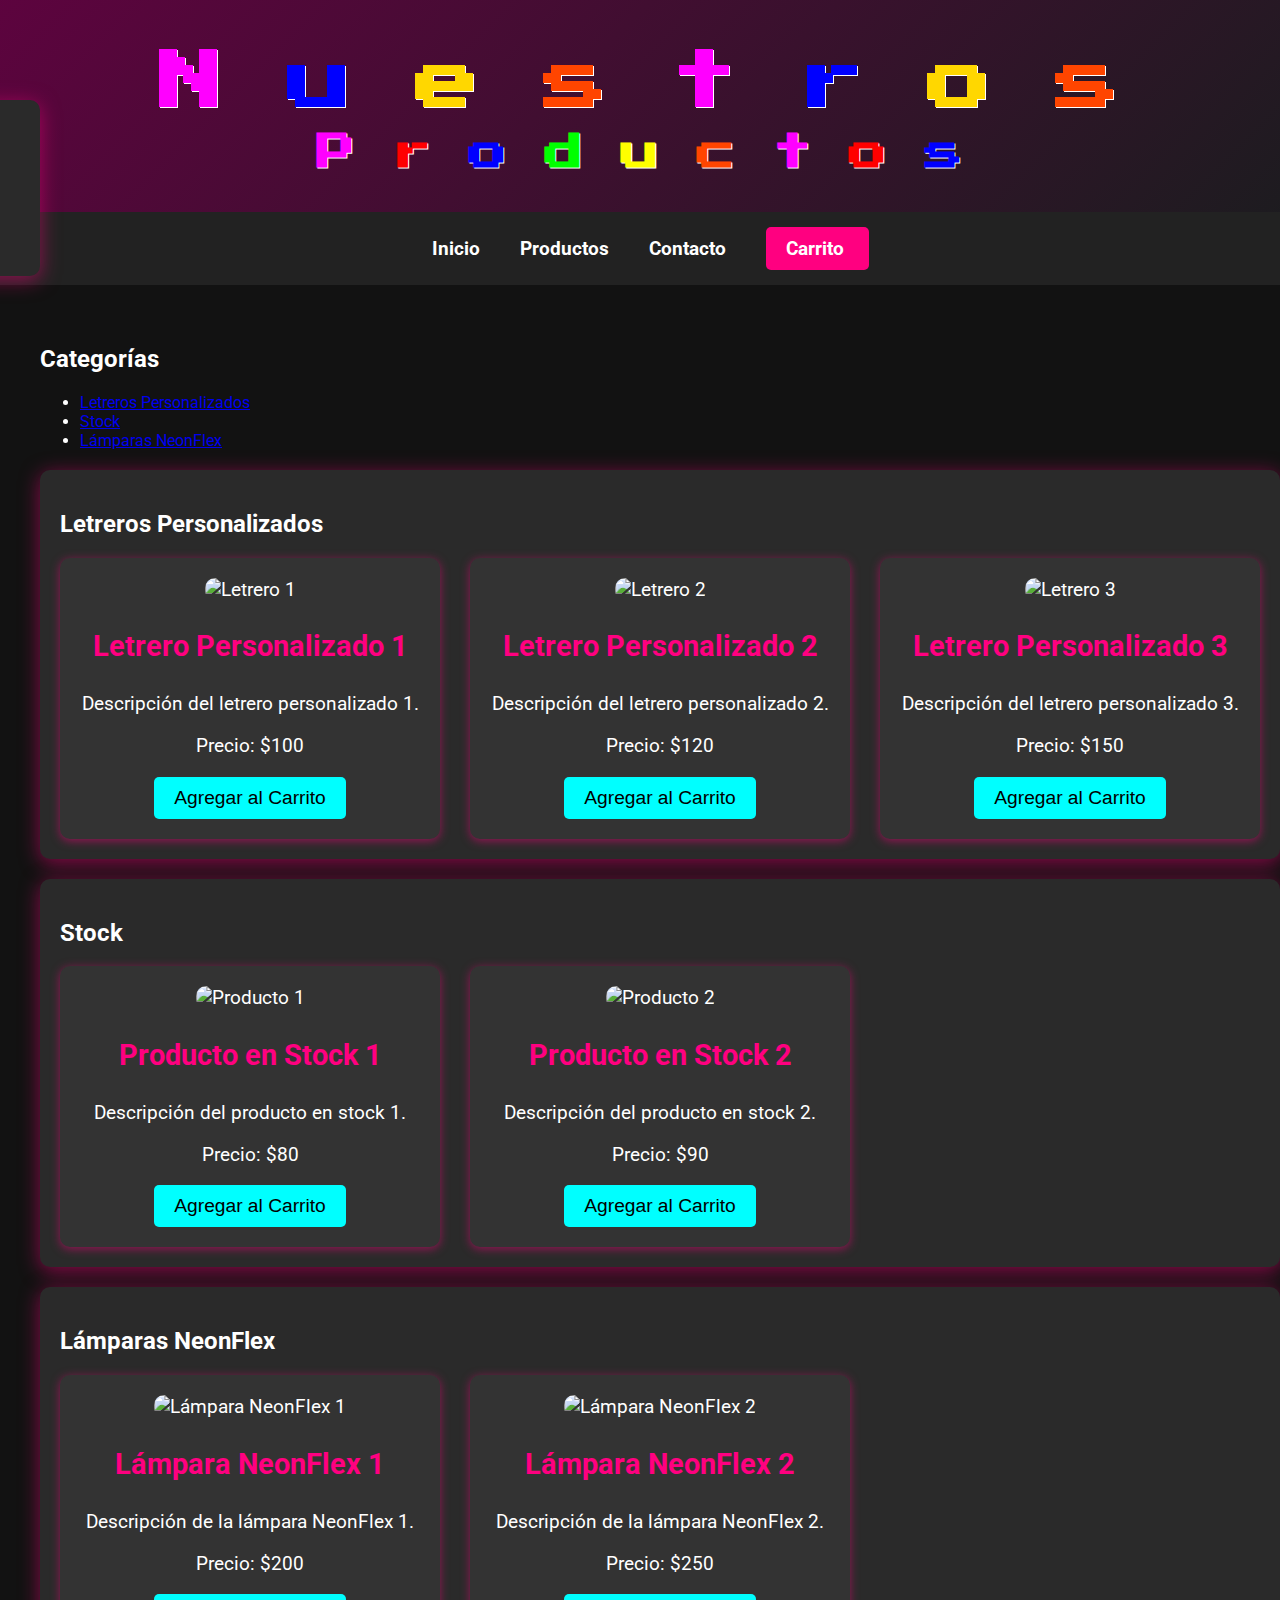
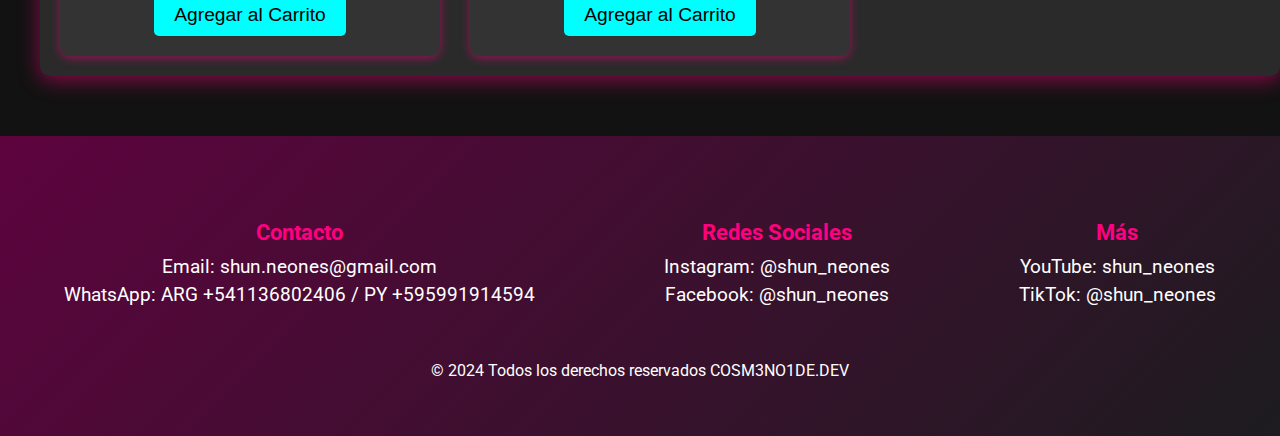
==== product.html @ 6d197cac "PRODUCT.HTML" ====
<!DOCTYPE html>
<html lang="es">
<head>
    <meta charset="UTF-8">
    <meta name="viewport" content="width=device-width, initial-scale=1.0">
    <title>Productos - SHUN</title>
    <link href="https://fonts.googleapis.com/css2?family=Roboto:wght@300;500;700&display=swap" rel="stylesheet">
    <link href="https://fonts.googleapis.com/css2?family=Press+Start+2P&display=swap" rel="stylesheet"> <!-- Fuente retro -->
    <link rel="stylesheet" href="stylesp.css"> <!-- Enlace al archivo CSS -->
    <link rel="stylesheet" href="https://cdnjs.cloudflare.com/ajax/libs/font-awesome/6.0.0-beta3/css/all.min.css" integrity="sha384-k6RqeWeci5ZR/Lv4MR0sA0FfDOM4Z1z0g0g0g0g0g0g0g0g0g0g0g0g0g0g0g0g0" crossorigin="anonymous">
</head>
<body>
    <header>
        <h1 class="title">
            <span class="N" style="color: #FF00FF; text-shadow: 1px 1px 0 #fff;">N</span> <!-- Fucsia -->
            <span class="U" style="color: #0000FF; text-shadow: 1px 1px 0 #fff;">u</span> <!-- Azul -->
            <span class="e" style="color: #FFD700; text-shadow: 1px 1px 0 #fff;">e</span>
            <span class="s" style="color: #FF4500; text-shadow: 1px 1px 0 #fff;">s</span>
            <span class="t" style="color: #FF00FF; text-shadow: 1px 1px 0 #fff;">t</span> <!-- Fucsia -->
            <span class="r" style="color: #0000FF; text-shadow: 1px 1px 0 #fff;">r</span> <!-- Azul -->
            <span class="o" style="color: #FFD700; text-shadow: 1px 1px 0 #fff;">o</span>
            <span class="s" style="color: #FF4500; text-shadow: 1px 1px 0 #fff;">s</span>
        </h1>
        <h2 class="subtitle">
            <span style="color: #FF00FF; text-shadow: 1px 1px 0 #fff;">P</span> <!-- Fucsia -->
            <span style="color: #FF0000; text-shadow: 1px 1px 0 #fff;">r</span> <!-- Rojo -->
            <span style="color: #0000FF; text-shadow: 1px 1px 0 #fff;">o</span> <!-- Azul -->
            <span style="color: #00FF00; text-shadow: 1px 1px 0 #fff;">d</span> <!-- Verde -->
            <span style="color: #FFFF00; text-shadow: 1px 1px 0 #fff;">u</span> <!-- Amarillo -->
            <span style="color: #FF4500; text-shadow: 1px 1px 0 #fff;">c</span> <!-- Naranja -->
            <span style="color: #FF00FF; text-shadow: 1px 1px 0 #fff;">t</span> <!-- Fucsia -->
            <span style="color: #FF0000; text-shadow: 1px 1px 0 #fff;">o</span> <!-- Rojo -->
            <span style="color: #0000FF; text-shadow: 1px 1px 0 #fff;">s</span> <!-- Azul -->

        </h2>
    </header>
    <nav>
        <a href="index.html">Inicio</a>
        <a href="product.html">Productos</a>
        <a href="http://linktr.ee/shun_neones">Contacto</a>
        <a href="#" class="cart-btn" onclick="toggleCart()">
            Carrito <i class="fas fa-shopping-cart"></i>
        </a>
    </nav>
    <main>
        <div class="categories">
            <h2>Categorías</h2>
            <ul>
                <li><a href="#personalizados">Letreros Personalizados</a></li>
                <li><a href="#stock">Stock</a></li>
                <li><a href="#neonflex">Lámparas NeonFlex</a></li>
            </ul>
        </div>
        <div class="products-section" id="personalizados">
            <h2>Letreros Personalizados</h2>
            <div class="products">
                <div class="product">
                    <img src="assets/letrero_personalizado1.jpg" alt="Letrero 1">
                    <h3>Letrero Personalizado 1</h3>
                    <p>Descripción del letrero personalizado 1.</p>
                    <p>Precio: $100</p>
                    <button onclick="agregarAlCarrito('Letrero Personalizado 1', 100)">Agregar al Carrito</button>
                </div>
                <div class="product">
                    <img src="assets/letrero_personalizado2.jpg" alt="Letrero 2">
                    <h3>Letrero Personalizado 2</h3>
                    <p>Descripción del letrero personalizado 2.</p>
                    <p>Precio: $120</p>
                    <button onclick="agregarAlCarrito('Letrero Personalizado 2', 120)">Agregar al Carrito</button>
                </div>
                <div class="product">
                    <img src="assets/letrero_personalizado3.jpg" alt="Letrero 3">
                    <h3>Letrero Personalizado 3</h3>
                    <p>Descripción del letrero personalizado 3.</p>
                    <p>Precio: $150</p>
                    <button onclick="agregarAlCarrito('Letrero Personalizado 3', 150)">Agregar al Carrito</button>
                </div>
            </div>
        </div>
        <div class="products-section" id="stock">
            <h2>Stock</h2>
            <div class="products">
                <div class="product">
                    <img src="assets/stock_producto1.jpg" alt="Producto 1">
                    <h3>Producto en Stock 1</h3>
                    <p>Descripción del producto en stock 1.</p>
                    <p>Precio: $80</p>
                    <button onclick="agregarAlCarrito('Producto en Stock 1', 80)">Agregar al Carrito</button>
                </div>
                <div class="product">
                    <img src="assets/stock_producto2.jpg" alt="Producto 2">
                    <h3>Producto en Stock 2</h3>
                    <p>Descripción del producto en stock 2.</p>
                    <p>Precio: $90</p>
                    <button onclick="agregarAlCarrito('Producto en Stock 2', 90)">Agregar al Carrito</button>
                </div>
            </div>
        </div>
        <div class="products-section" id="neonflex">
            <h2>Lámparas NeonFlex</h2>
            <div class="products">
                <div class="product">
                    <img src="assets/neonflex_lampara1.jpg" alt="Lámpara NeonFlex 1">
                    <h3>Lámpara NeonFlex 1</h3>
                    <p>Descripción de la lámpara NeonFlex 1.</p>
                    <p>Precio: $200</p>
                    <button onclick="agregarAlCarrito('Lámpara NeonFlex 1', 200)">Agregar al Carrito</button>
                </div>
                <div class="product">
                    <img src="assets/neonflex_lampara2.jpg" alt="Lámpara NeonFlex 2">
                    <h3>Lámpara NeonFlex 2</h3>
                    <p>Descripción de la lámpara NeonFlex 2.</p>
                    <p>Precio: $250</p>
                    <button onclick="agregarAlCarrito('Lámpara NeonFlex 2', 250)">Agregar al Carrito</button>
                </div>
            </div>
        </div>
    </main>
    <div id="cart" class="cart-container">
        <h3>Carrito</h3>
        <ul id="cart-items"></ul>
        <p id="total-price">Total: $0</p>
        <button class="checkout-btn" onclick="realizarCompra()">Realizar Compra</button>
    </div>
    <footer>
        <div class="footer-content">
            <div class="footer-section">
                <h3>Contacto</h3>
                <p>Email: <a href="mailto:shun.neones@gmail.com">shun.neones@gmail.com</a></p>
                <p>WhatsApp: ARG +541136802406 / PY +595991914594</p>
            </div>
            <div class="footer-section">
                <h3>Redes Sociales</h3>
                <p>Instagram: <a href="https://instagram.com/shun_neones">@shun_neones</a></p>
                <p>Facebook: <a href="https://facebook.com/shun.neones">@shun_neones</a></p>
            </div>
            <div class="footer-section">
                <h3>Más</h3>
                <p>YouTube: <a href="https://youtube.com/shun_neones">shun_neones</a></p>
                <p>TikTok: <a href="https://www.tiktok.com/@shun_neones">@shun_neones</a></p>
            </div>
        </div>
        <div class="footer-bottom">
            <p>&copy; 2024 Todos los derechos reservados COSM3NO1DE.DEV</p>
        </div>
    </footer>
    <script src="script.js"></script> <!-- Enlace al archivo JS -->
</body>
</html>
---- stylesp.css ----
/* General Styles */
body {
    font-family: 'Roboto', sans-serif;
    margin: 0;
    padding: 0;
    background-color: #121212; /* Fondo oscuro */
    color: #ffffff; /* Texto blanco */
    display: flex;
    flex-direction: column;
    align-items: center;
    justify-content: flex-start; /* Alineación superior */
    min-height: 100vh;
    cursor: url('assets/spaceship.png'), auto; /* Cursor personalizado */
}

/* Header Styles */
header {
    text-align: center;
    padding: 30px;
  
    background: linear-gradient(135deg, #5e033f, #1c1c1f); /* Gradiente neón */
    box-shadow: 0 4px 20px rgba(0, 0, 0, 0.7);
    width: 100%; /* Ancho total */
}

/* Title Styles */
h1.title {
    font-family: 'Press Start 2P', cursive; /* Fuente retro */
    font-size: 4rem; /* Tamaño de fuente grande */
    text-align: center; /* Centra el texto */
    margin: 20px 0; /* Margen para separar del resto */
    text-shadow: 1px 1px 0 #fff; /* Sombra blanca alrededor de las letras */
}

h2.subtitle {
    font-family: 'Press Start 2P', cursive; /* Fuente retro */
    font-size: 2.4rem; /* Tamaño de fuente 40% menor que el título */
    text-align: center; /* Centra el texto */
    margin: 10px 0; /* Margen para separar del título */
    text-shadow: 1px 1px 0 #fff; /* Sombra blanca alrededor de las letras */
}

/* Navigation Styles */
nav {
    display: flex;
    justify-content: center;
    align-items: center;
    background-color: #222; /* Fondo oscuro para la navegación */
    padding: 10px 20px; /* Aumentado el padding horizontal */
    width: 100%; /* Ancho total */
}

nav a {
    color: #ffffff;
    text-decoration: none;
    padding: 15px 20px;
    transition: background-color 0.3s, transform 0.3s;
    font-size: 1.2rem;
    font-weight: bold; /* Negrita para los enlaces */
}

nav a:hover {
    background-color: #ff00ff; /* Color vibrante al pasar el ratón */
    transform: scale(1.1);
}

/* Cart Button */
.cart-btn {
    background-color: #ff0080; /* Color de fondo del botón del carrito */
    color: #ffffff;
    border: none;
    border-radius: 5px;
    padding: 10px 20px;
    cursor: pointer;
    transition: background-color 0.3s, transform 0.3s;
    font-size: 1.2rem;
    display: flex; /* Alinear el ícono y el texto */
    align-items: center; /* Centrar verticalmente */
    margin-left: 20px; /* Espacio entre los enlaces y el botón del carrito */
}

.cart-btn i {
    margin-right: 5px; /* Espacio entre el ícono y el texto */
}

.cart-btn:hover {
    background-color: #00ffff; /* Cambio de color al pasar el ratón */
    transform: scale(1.1); /* Efecto de aumento */
}

/* Main Content Styles */
main {
    padding: 40px 20px; /* Aumentado el padding vertical y horizontal */
    width: 100%;
    max-width: 1200px; /* Ancho máximo más grande */
}

/* Video Container */
.video-container {
    margin: 20px auto;
    width: 100%;
    max-width: 1000px; /* Ancho máximo más grande */
}

.video-container iframe {
    width: 100%;
    height: 500px; /* Altura más grande */
    border-radius: 10px;
    box-shadow: 0 4px 20px rgba(255, 0, 128, 0.5);
}

/* Products Section */
.products-section {
    padding: 20px;
    background-color: #2a2a2a;
    border-radius: 10px;
    box-shadow: 0 4px 20px rgba(255, 0, 128, 0.5);
    margin: 20px 0;
    width: 100%;
    max-width: 1200px; /* Ancho máximo más grande */
}

.products-title {
    text-align: center;
    margin-bottom: 30px; /* Margen inferior más grande */
    font-size: 3rem; /* Tamaño de fuente más grande */
    color: #ff0080; /* Color vibrante */
}

.products {
    display: grid;
    grid-template-columns: repeat(auto-fill, minmax(300px, 1fr)); /* Tamaño de producto más grande */
    gap: 30px; /* Espacio entre productos más grande */
}

/* Product Styles */
.product {
    background-color: #333; /* Fondo oscuro para los productos */
    border-radius: 10px;
    padding: 20px; /* Padding más grande */
    text-align: center;
    box-shadow: 0 2px 10px rgba(255, 0, 128, 0.5);
    transition: transform 0.3s, box-shadow 0.3s; /* Transiciones suaves */
    font-size: 1.2rem;
}

.product:hover {
    transform: scale(1.05); /* Efecto de aumento */
    box-shadow: 0 4px 20px rgba(255, 0, 128, 0.8); /* Sombra brillante al pasar el ratón */
}

.product img {
    max-width: 100%;
    border-radius: 10px;
}

.product h3 {
    color: #ff0080; /* Título de producto en color vibrante */
    font-size: 1.8rem; /* Tamaño de fuente más grande */
}

/* Button Styles */
button {
    background-color: #00ffff; /* Color neón para botones */
    color: #000;
    border: none;
    border-radius: 5px;
    padding: 10px 20px;
    cursor: pointer;
    transition: background-color 0.3s, transform 0.3s;
    font-size: 1.2rem;
}

button:hover {
    background-color: #ff0080; /* Cambio de color al pasar el ratón */
    transform: scale(1.1); /* Efecto de aumento */
}

/* Cart Styles */
.cart-container {
    background-color: #2a2a2a;
    padding: 20px;
    border-radius: 10px;
    box-shadow: 0 4px 20px rgba(255, 0, 128, 0.5);
    margin: 20px;
    width: 400px; /* Ancho más grande para el carrito */
    position: fixed; /* Fijo en la pantalla */
    top: 80px; /* Espacio desde la parte superior */
    left: -420px; /* Fuera de la vista inicialmente */
    transition: left 0.3s ease; /* Transición suave */
    z-index: 1000; /* Asegura que esté por encima de otros elementos */
}

.cart-container.visible {
    left: 20px; /* Muestra el carrito */
}

.cart-item {
    display: flex;
    justify-content: space-between;
    align-items: center;
    margin-bottom: 10px;
}

.cart-item button {
    background-color: #ff0080; /* Color vibrante para el botón de eliminar */
    color: #ffffff;
    font-size: 0.8rem;
    padding: 5px 10px;
}

/* Total Price Style */
.cart-total {
    font-weight: bold;
    margin-top: 20px;
}

/* Footer Styles */
footer {
    background: linear-gradient(135deg, #5e033f, #1c1c1f); /* Gradiente neón */
    color: white;
    padding: 40px 20px; /* Aumentado el padding vertical y horizontal */
    text-align: center;
    width: 100%; /* Ancho total */
}

.footer-content {
    display: flex;
    justify-content: space-around;
    flex-wrap: wrap;
}

.footer-section {
    margin: 20px; /* Aumentado el margen */
    font-size: 1.2rem;
}

.footer-section h3 {
    color: #ff0080; /* Color vibrante para los encabezados */
    margin-bottom: 10px; /* Espacio debajo del encabezado */
}

.footer-section p {
    margin: 5px 0; /* Espaciado entre párrafos */
}

.footer-section a {
    color: #ffffff; /* Color blanco para los enlaces */
    text-decoration: none; /* Sin subrayado */
    transition: color 0.3s, transform 0.3s; /* Transición suave para el color y transformación */
}

.footer-section a:hover {
    color: #00ffff; /* Color cian al pasar el ratón */
    transform: scale(1.1); /* Efecto de aumento al pasar el ratón */
}

.footer-bottom {
    margin-top: 30px; /* Aumentado el margen superior */
    font-size: 1rem;
}

/* Media Queries for Responsiveness */
@media (max-width: 768px) {
    h1.title {
        font-size: 3rem; /* Tamaño de fuente más pequeño en móviles */
    }

    h2.subtitle {
        font-size: 1.5rem; /* Tamaño de fuente más pequeño en móviles */
    }

    nav a {
        font-size: 1rem; /* Tamaño de fuente más pequeño en móviles */
    }

    .products-title {
        font-size: 2rem; /* Tamaño de fuente más pequeño en móviles */
    }

    .product h3 {
        font-size: 1.5rem; /* Tamaño de fuente más pequeño en móviles */
    }

    button {
        font-size: 1rem; /* Tamaño de fuente más pequeño en móviles */
    }
}

@media (max-width: 480px) {
    .product {
        padding: 10px; /* Menos padding en móviles */
    }

    button {
        padding: 8px 16px; /* Menos padding en móviles */
    }
}
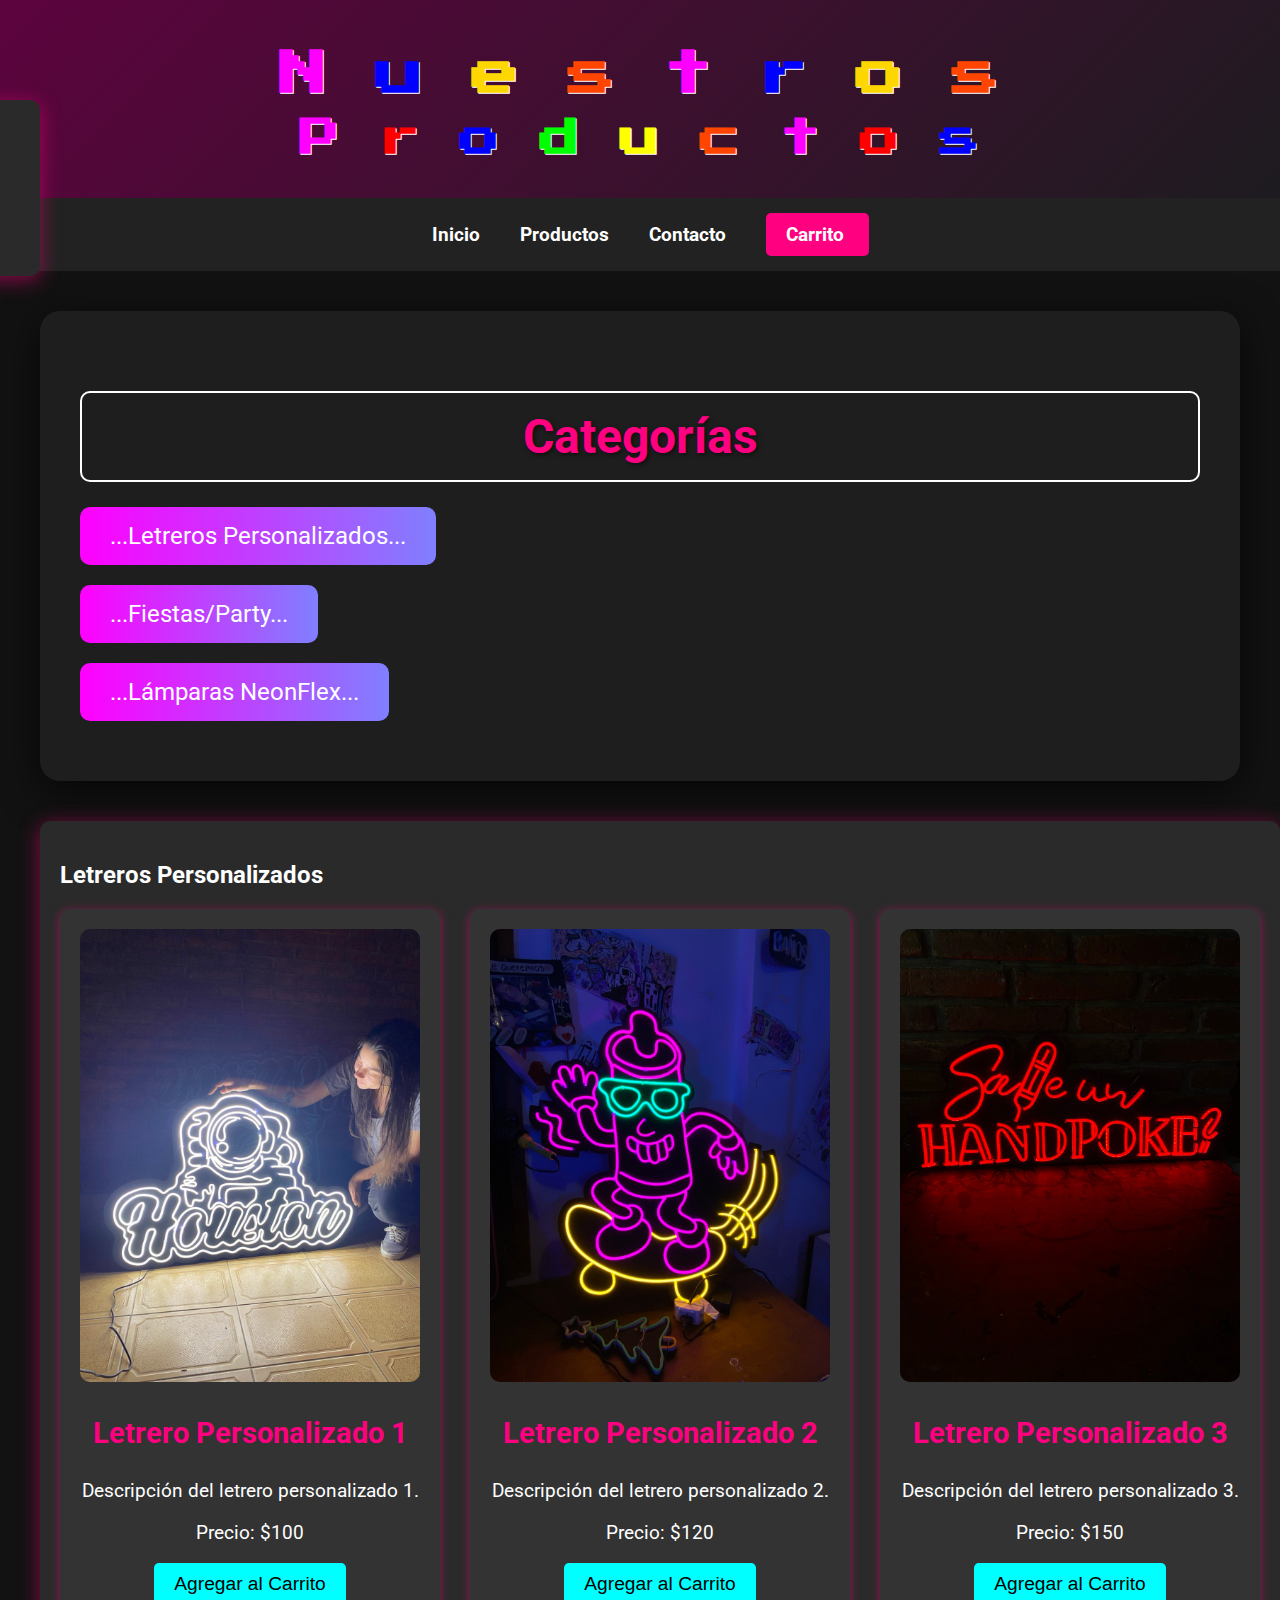
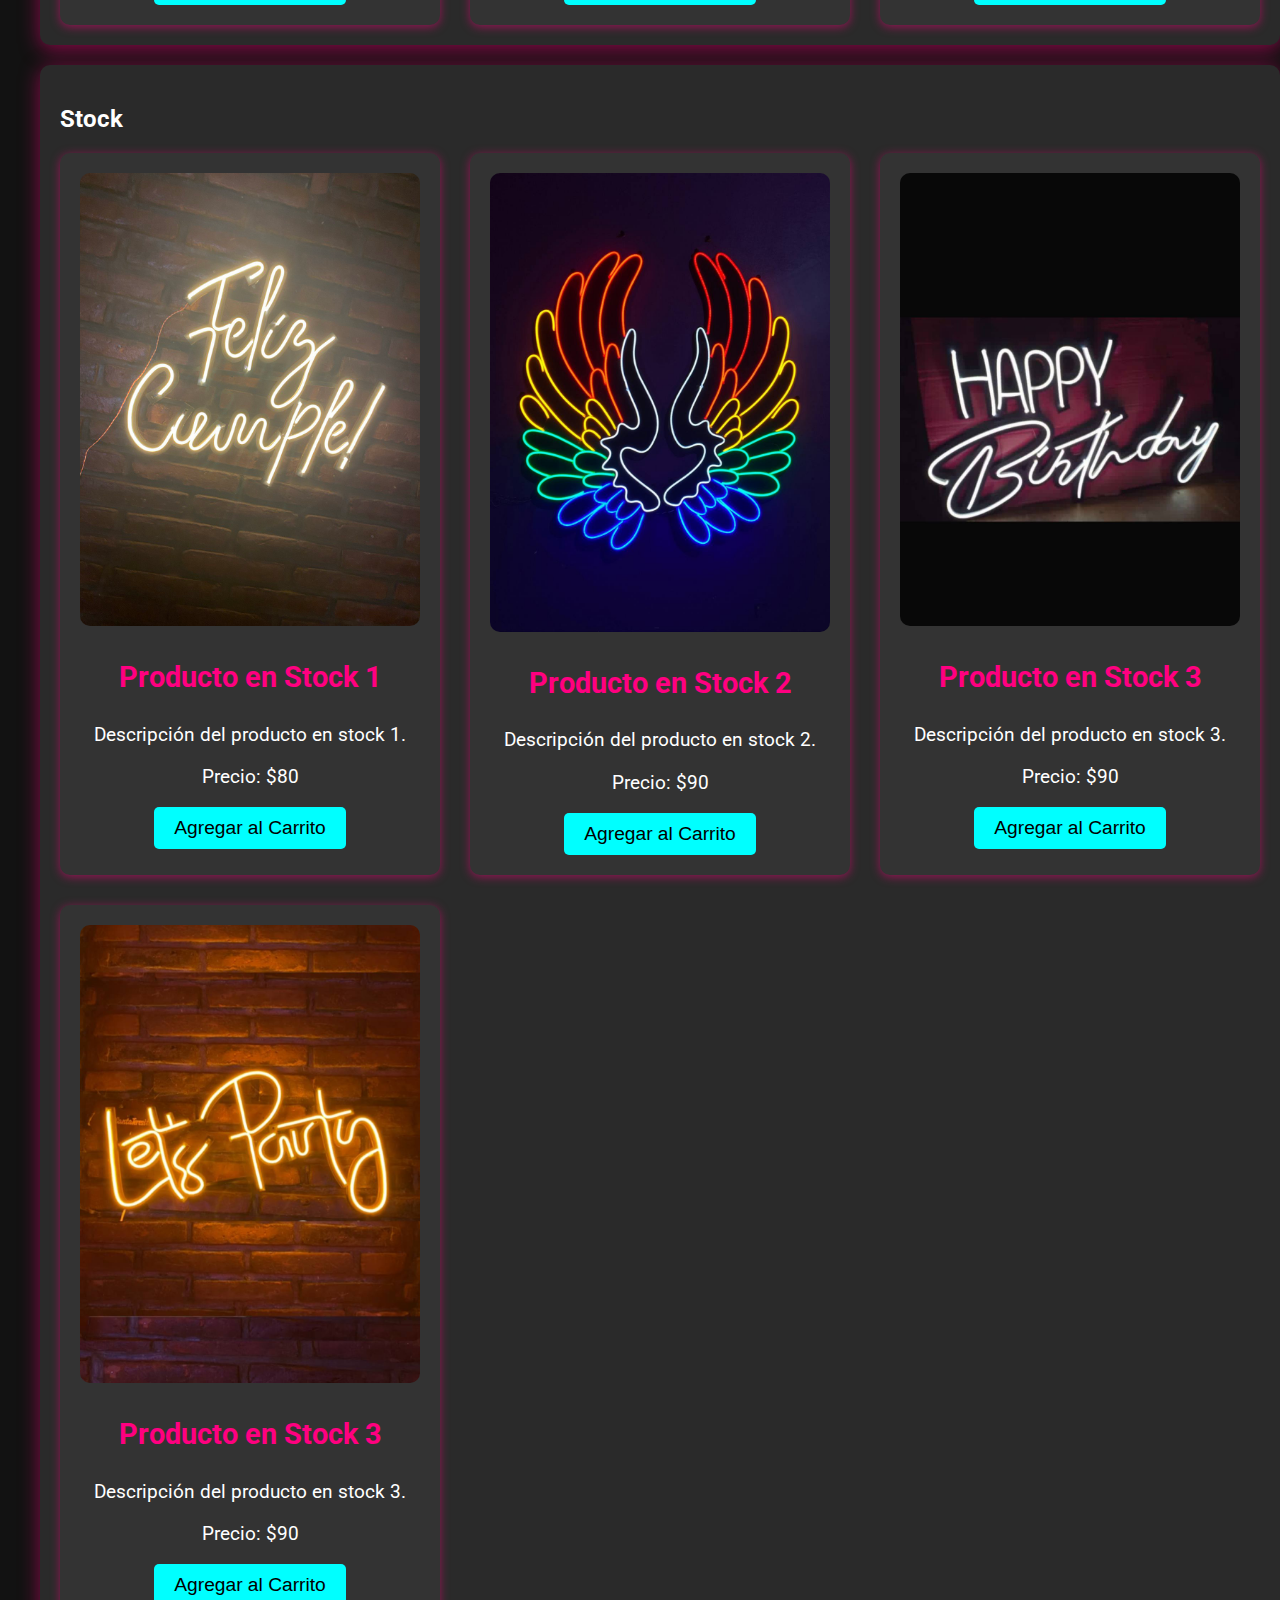
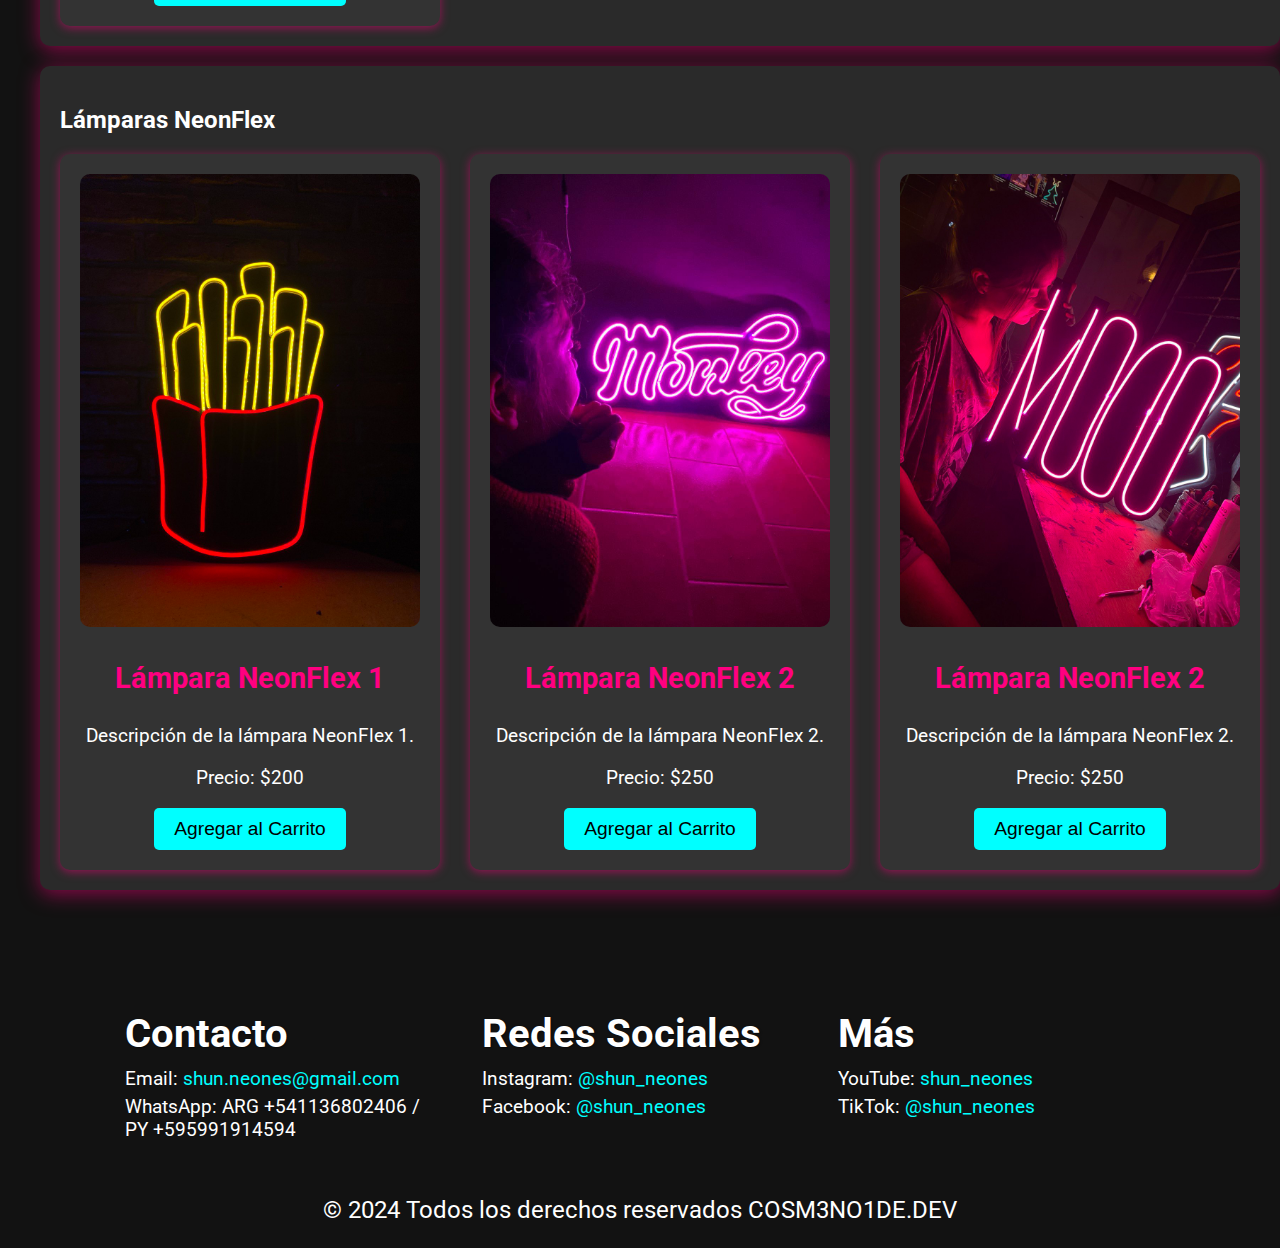
==== commit 5514f47e: "mejoras, en product.html, y footer" ====
--- a/product.html
+++ b/product.html
@@ -6,6 +6,7 @@
     <title>Productos - SHUN</title>
     <link href="https://fonts.googleapis.com/css2?family=Roboto:wght@300;500;700&display=swap" rel="stylesheet">
     <link href="https://fonts.googleapis.com/css2?family=Press+Start+2P&display=swap" rel="stylesheet"> <!-- Fuente retro -->
+    <link href="https://fonts.googleapis.com/css2?family=Press+Start+2P&display=swap" rel="stylesheet">
     <link rel="stylesheet" href="stylesp.css"> <!-- Enlace al archivo CSS -->
     <link rel="stylesheet" href="https://cdnjs.cloudflare.com/ajax/libs/font-awesome/6.0.0-beta3/css/all.min.css" integrity="sha384-k6RqeWeci5ZR/Lv4MR0sA0FfDOM4Z1z0g0g0g0g0g0g0g0g0g0g0g0g0g0g0g0g0" crossorigin="anonymous">
 </head>
@@ -46,30 +47,30 @@
         <div class="categories">
             <h2>Categorías</h2>
             <ul>
-                <li><a href="#personalizados">Letreros Personalizados</a></li>
-                <li><a href="#stock">Stock</a></li>
-                <li><a href="#neonflex">Lámparas NeonFlex</a></li>
+                <li><a href="#personalizados">...Letreros Personalizados...</a></li>
+                <li><a href="#stock">...Fiestas/Party...</a></li>
+                <li><a href="#neonflex">...Lámparas NeonFlex...</a></li>
             </ul>
         </div>
         <div class="products-section" id="personalizados">
             <h2>Letreros Personalizados</h2>
             <div class="products">
                 <div class="product">
-                    <img src="assets/letrero_personalizado1.jpg" alt="Letrero 1">
+                    <img src="assets/photo_astro.jpg" alt="Letrero 1">
                     <h3>Letrero Personalizado 1</h3>
                     <p>Descripción del letrero personalizado 1.</p>
                     <p>Precio: $100</p>
                     <button onclick="agregarAlCarrito('Letrero Personalizado 1', 100)">Agregar al Carrito</button>
                 </div>
                 <div class="product">
-                    <img src="assets/letrero_personalizado2.jpg" alt="Letrero 2">
+                    <img src="assets/photo_rollo.jpg" alt="Letrero 2">
                     <h3>Letrero Personalizado 2</h3>
                     <p>Descripción del letrero personalizado 2.</p>
                     <p>Precio: $120</p>
                     <button onclick="agregarAlCarrito('Letrero Personalizado 2', 120)">Agregar al Carrito</button>
                 </div>
                 <div class="product">
-                    <img src="assets/letrero_personalizado3.jpg" alt="Letrero 3">
+                    <img src="assets/photo_handpoke.jpg" alt="Letrero 3">
                     <h3>Letrero Personalizado 3</h3>
                     <p>Descripción del letrero personalizado 3.</p>
                     <p>Precio: $150</p>
@@ -81,18 +82,32 @@
             <h2>Stock</h2>
             <div class="products">
                 <div class="product">
-                    <img src="assets/stock_producto1.jpg" alt="Producto 1">
+                    <img src="assets//photo_FELIZ.jpg" alt="Producto 1">
                     <h3>Producto en Stock 1</h3>
                     <p>Descripción del producto en stock 1.</p>
                     <p>Precio: $80</p>
                     <button onclick="agregarAlCarrito('Producto en Stock 1', 80)">Agregar al Carrito</button>
                 </div>
                 <div class="product">
-                    <img src="assets/stock_producto2.jpg" alt="Producto 2">
+                    <img src="assets/photo_ALASXXL4.jpg" alt="Producto 2">
                     <h3>Producto en Stock 2</h3>
                     <p>Descripción del producto en stock 2.</p>
                     <p>Precio: $90</p>
                     <button onclick="agregarAlCarrito('Producto en Stock 2', 90)">Agregar al Carrito</button>
+                </div>
+                <div class="product">
+                    <img src="assets/photo_hb.jpg" alt="Producto 3">
+                    <h3>Producto en Stock 3</h3>
+                    <p>Descripción del producto en stock 3.</p>
+                    <p>Precio: $90</p>
+                    <button onclick="agregarAlCarrito('Producto en Stock 3', 90)">Agregar al Carrito</button>
+                </div>
+                <div class="product">
+                    <img src="assets/photo_lp1.jpg" alt="Producto 3">
+                    <h3>Producto en Stock 3</h3>
+                    <p>Descripción del producto en stock 3.</p>
+                    <p>Precio: $90</p>
+                    <button onclick="agregarAlCarrito('Producto en Stock 3', 90)">Agregar al Carrito</button>
                 </div>
             </div>
         </div>
@@ -100,14 +115,21 @@
             <h2>Lámparas NeonFlex</h2>
             <div class="products">
                 <div class="product">
-                    <img src="assets/neonflex_lampara1.jpg" alt="Lámpara NeonFlex 1">
+                    <img src="assets/photo_conopapas.jpg" alt="Lámpara NeonFlex 1">
                     <h3>Lámpara NeonFlex 1</h3>
                     <p>Descripción de la lámpara NeonFlex 1.</p>
                     <p>Precio: $200</p>
                     <button onclick="agregarAlCarrito('Lámpara NeonFlex 1', 200)">Agregar al Carrito</button>
                 </div>
                 <div class="product">
-                    <img src="assets/neonflex_lampara2.jpg" alt="Lámpara NeonFlex 2">
+                    <img src="assets/photo_monkey.jpg" alt="Lámpara NeonFlex 2">
+                    <h3>Lámpara NeonFlex 2</h3>
+                    <p>Descripción de la lámpara NeonFlex 2.</p>
+                    <p>Precio: $250</p>
+                    <button onclick="agregarAlCarrito('Lámpara NeonFlex 2', 250)">Agregar al Carrito</button>
+                </div>
+                <div class="product">
+                    <img src="assets/photo_modo.jpg" alt="Lámpara NeonFlex 2">
                     <h3>Lámpara NeonFlex 2</h3>
                     <p>Descripción de la lámpara NeonFlex 2.</p>
                     <p>Precio: $250</p>
--- a/stylesp.css
+++ b/stylesp.css
@@ -26,7 +26,7 @@
 /* Title Styles */
 h1.title {
     font-family: 'Press Start 2P', cursive; /* Fuente retro */
-    font-size: 4rem; /* Tamaño de fuente grande */
+    font-size: 3rem; /* Tamaño de fuente grande */
     text-align: center; /* Centra el texto */
     margin: 20px 0; /* Margen para separar del resto */
     text-shadow: 1px 1px 0 #fff; /* Sombra blanca alrededor de las letras */
@@ -34,7 +34,7 @@
 
 h2.subtitle {
     font-family: 'Press Start 2P', cursive; /* Fuente retro */
-    font-size: 2.4rem; /* Tamaño de fuente 40% menor que el título */
+    font-size: 2.5rem; /* Tamaño de fuente 40% menor que el título */
     text-align: center; /* Centra el texto */
     margin: 10px 0; /* Margen para separar del título */
     text-shadow: 1px 1px 0 #fff; /* Sombra blanca alrededor de las letras */
@@ -87,7 +87,98 @@
     background-color: #00ffff; /* Cambio de color al pasar el ratón */
     transform: scale(1.1); /* Efecto de aumento */
 }
-
+/* Categories Styles */
+/* Categories Styles */
+.categories {
+    background-color: #1e1e1e; /* Fondo más oscuro para un contraste más fuerte */
+    border-radius: 20px; /* Bordes redondeados más pronunciados */
+    padding: 40px; /* Espaciado interno más amplio */
+    box-shadow: 0 10px 40px rgba(0, 0, 0, 0.7); /* Sombra más pronunciada */
+    margin-bottom: 40px; /* Margen inferior */
+    transition: transform 0.3s, box-shadow 0.3s; /* Transiciones suaves */
+}
+
+.categories:hover {
+    transform: translateY(-5px); /* Efecto de elevación al pasar el mouse */
+    box-shadow: 0 15px 50px rgba(0, 0, 0, 0.9); /* Aumentar sombra al pasar el ratón */
+}
+
+.categories h2 {
+    color: #ff0080; /* Color vibrante para el título */
+    font-size: 3rem; /* Tamaño de fuente más grande */
+    margin-bottom: 25px; /* Margen inferior */
+    text-shadow: 2px 2px 5px rgba(0, 0, 0, 0.5); /* Sombra de texto más pronunciada */
+    text-align: center; /* Centrar el texto */
+    border: 2px solid #ffffff; /* Bordes blancos */
+    padding: 15px; /* Espaciado interno para el borde */
+    border-radius: 10px; /* Bordes redondeados */
+    transition: color 0.3s, border-color 0.3s; /* Transición suave para el color y el borde */
+}
+
+.categories h2:hover {
+    color: #00ffff; /* Cambiar color al pasar el ratón */
+    border-color: #00ffff; /* Cambiar color del borde al pasar el ratón */
+}
+
+.categories ul {
+    list-style-type: none; /* Eliminar viñetas */
+    padding: 0; /* Eliminar espaciado interno */
+    margin: 0; /* Eliminar margen */
+}
+
+.categories li {
+    margin-bottom: 20px; /* Margen inferior entre elementos */
+    position: relative; /* Para el efecto de fondo */
+}
+
+.categories a {
+    color: #ffffff; /* Color blanco para los enlaces */
+    text-decoration: none; /* Eliminar subrayado */
+    font-size: 1.5rem; /* Tamaño de fuente más grande */
+    padding: 15px 30px; /* Espaciado interno más amplio */
+    border-radius: 10px; /* Bordes redondeados */
+    background: linear-gradient(to right, #ff00ff, #00ffff); /* Gradiente de fondo */
+    background-size: 200% 200%; /* Tamaño del gradiente */
+    animation: gradient-animation 5s ease infinite; /* Animación del gradiente */
+    transition: transform 0.4s, box-shadow 0.4s, color 0.4s; /* Transiciones suaves */
+    display: inline-block; /* Permitir que el padding funcione correctamente */
+}
+
+@keyframes gradient-animation {
+    0% {
+        background-position: 0% 50%;
+    }
+    50% {
+        background-position: 100% 50%;
+    }
+    100% {
+        background-position: 0% 50%;
+    }
+}
+
+.categories a:hover {
+    transform: scale(1.1); /* Efecto de aumento al pasar el ratón */
+    box-shadow: 0 4px 20px rgba(255, 0, 128, 0.8); /* Sombra más intensa al pasar el ratón */
+    color: #000; /* Cambiar color del texto al negro para contraste */
+}
+
+/* Efecto de transición en el fondo */
+.categories a::after {
+    content: '';
+    position: absolute;
+    width: 100%;
+    height: 100%;
+    background: rgba(255, 255, 255, 0.1); /* Fondo blanco semitransparente */
+    top: 0;
+    left: 0;
+    border-radius: 10px; /* Bordes redondeados */
+    opacity: 0; /* Inicialmente oculto */
+    transition: opacity 0.3s; /* Transición suave */
+}
+
+.categories a:hover::after {
+    opacity: 1; /* Mostrar el fondo al pasar el ratón */
+}
 /* Main Content Styles */
 main {
     padding: 40px 20px; /* Aumentado el padding vertical y horizontal */
@@ -216,52 +307,142 @@
 }
 
 /* Footer Styles */
-footer {
-    background: linear-gradient(135deg, #5e033f, #1c1c1f); /* Gradiente neón */
-    color: white;
-    padding: 40px 20px; /* Aumentado el padding vertical y horizontal */
-    text-align: center;
-    width: 100%; /* Ancho total */
+.footer {
+    background: linear-gradient(to right, #ff00ff, #00ffff); /* Gradiente de fondo */
+    color: white; /* Texto blanco */
+    padding: 40px 20px; /* Padding vertical y horizontal */
+    text-align: center; /* Centrar texto */
+    border-top: 4px solid #ffffff; /* Borde superior blanco */
+    position: relative; /* Para posicionar el pseudo-elemento */
+    overflow: hidden; /* Ocultar desbordamiento */
+}
+
+.footer::before {
+    content: '';
+    position: absolute;
+    top: 0;
+    left: 0;
+    right: 0;
+    bottom: 0;
+    background: rgba(0, 0, 0, 0.5); /* Fondo negro semitransparente */
+    z-index: 1; /* Asegurarse de que esté detrás del contenido */
 }
 
 .footer-content {
-    display: flex;
-    justify-content: space-around;
-    flex-wrap: wrap;
+    display: flex; /* Usar flexbox para la disposición */
+    justify-content: space-around; /* Espaciado entre secciones */
+    flex-wrap: wrap; /* Permitir que las secciones se ajusten en móviles */
+    position: relative; /* Para mantener el contenido por encima del pseudo-elemento */
+    z-index: 2; /* Asegurarse de que esté por encima del fondo */
 }
 
 .footer-section {
-    margin: 20px; /* Aumentado el margen */
-    font-size: 1.2rem;
+    margin: 20px; /* Margen entre secciones */
+    flex: 1 1 200px; /* Flexibilidad para el tamaño de las secciones */
+    min-width: 200px; /* Ancho mínimo para secciones */
 }
 
 .footer-section h3 {
-    color: #ff0080; /* Color vibrante para los encabezados */
-    margin-bottom: 10px; /* Espacio debajo del encabezado */
+    color: #ffffff; /* Color blanco para los encabezados */
+    margin-bottom: 10px; /* Margen debajo del encabezado */
+    text-shadow: 1px 1px 2px rgba(0, 0, 0, 0.5); /* Sombra de texto */
+    font-size: 2.5rem; /* Tamaño de fuente más grande */
+    transition: color 0.3s, transform 0.3s; /* Transiciones suaves */
+}
+
+.footer-section h3:hover {
+    color: #00ffff; /* Cambiar color al pasar el ratón */
+    transform: scale(1.1); /* Efecto de aumento al pasar el ratón */
 }
 
 .footer-section p {
     margin: 5px 0; /* Espaciado entre párrafos */
+    font-size: 1.2rem; /* Tamaño de fuente más grande */
+    transition: color 0.3s, transform 0.3s; /* Transiciones suaves */
+}
+
+.footer-section p:hover {
+    color: #ff0080; /* Cambiar color al pasar el ratón */
+    transform: translateY(-2px); /* Efecto de elevación al pasar el ratón */
 }
 
 .footer-section a {
-    color: #ffffff; /* Color blanco para los enlaces */
+    color: #00ffff; /* Color cian para los enlaces */
     text-decoration: none; /* Sin subrayado */
-    transition: color 0.3s, transform 0.3s; /* Transición suave para el color y transformación */
+    transition: color 0.3s, transform 0.3s; /* Transiciones suaves */
 }
 
 .footer-section a:hover {
-    color: #00ffff; /* Color cian al pasar el ratón */
+    color: #ff0080; /* Cambiar color al pasar el ratón */
     transform: scale(1.1); /* Efecto de aumento al pasar el ratón */
 }
 
+.footer-section i {
+    margin-right: 8px; /* Espacio entre el icono y el texto */
+    color: #ff0080; /* Color del icono */
+    transition: color 0.3s; /* Transición suave para el color del icono */
+}
+
+.footer-section a:hover i {
+    color: #00ffff; /* Cambiar color del icono al pasar el ratón */
+}
+
 .footer-bottom {
-    margin-top: 30px; /* Aumentado el margen superior */
-    font-size: 1rem;
+    margin-top: 30px; /* Margen superior */
+    font-size: 1.5rem; /* Tamaño de fuente más grande para derechos reservados */
+    text-align: center; /* Centrar texto */
+}
+
+/* Responsive Styles */
+@media (max-width: 768px) {
+    .footer-content {
+        flex-direction: column; /* Cambiar a columna en móviles */
+        align-items: center; /* Centrar secciones */
+    }
+
+    .footer-section {
+        margin: 10px 0; /* Margen vertical en móviles */
+    }
 }
 
 /* Media Queries for Responsiveness */
-@media (max-width: 768px) {
+@media (max-width: 700px) {
+    h1.title {
+        font-size: 1.5rem; /* Tamaño de fuente más pequeño en móviles */
+    }
+
+    h2.subtitle {
+        font-size: 1.0rem; /* Tamaño de fuente más pequeño en móviles */
+    }
+
+    nav a {
+        font-size: 1rem; /* Tamaño de fuente más pequeño en móviles */
+    }
+
+    .products-title {
+        font-size: 2rem; /* Tamaño de fuente más pequeño en móviles */
+    }
+
+    .product h3 {
+        font-size: 1.5rem; /* Tamaño de fuente más pequeño en móviles */
+    }
+
+    button {
+        font-size: 1rem; /* Tamaño de fuente más pequeño en móviles */
+    }
+}
+
+
+/* Media Queries for Responsiveness */
+@media (max-width: 700px) {
+    .footer-section {
+        flex-basis: 100%; /* Secciones en una sola columna en móviles */
+        margin: 10px 0; /* Menos margen en móviles */
+    }
+}
+
+/* Media Queries for Responsiveness */
+@media (max-width: 500px) {
     h1.title {
         font-size: 3rem; /* Tamaño de fuente más pequeño en móviles */
     }
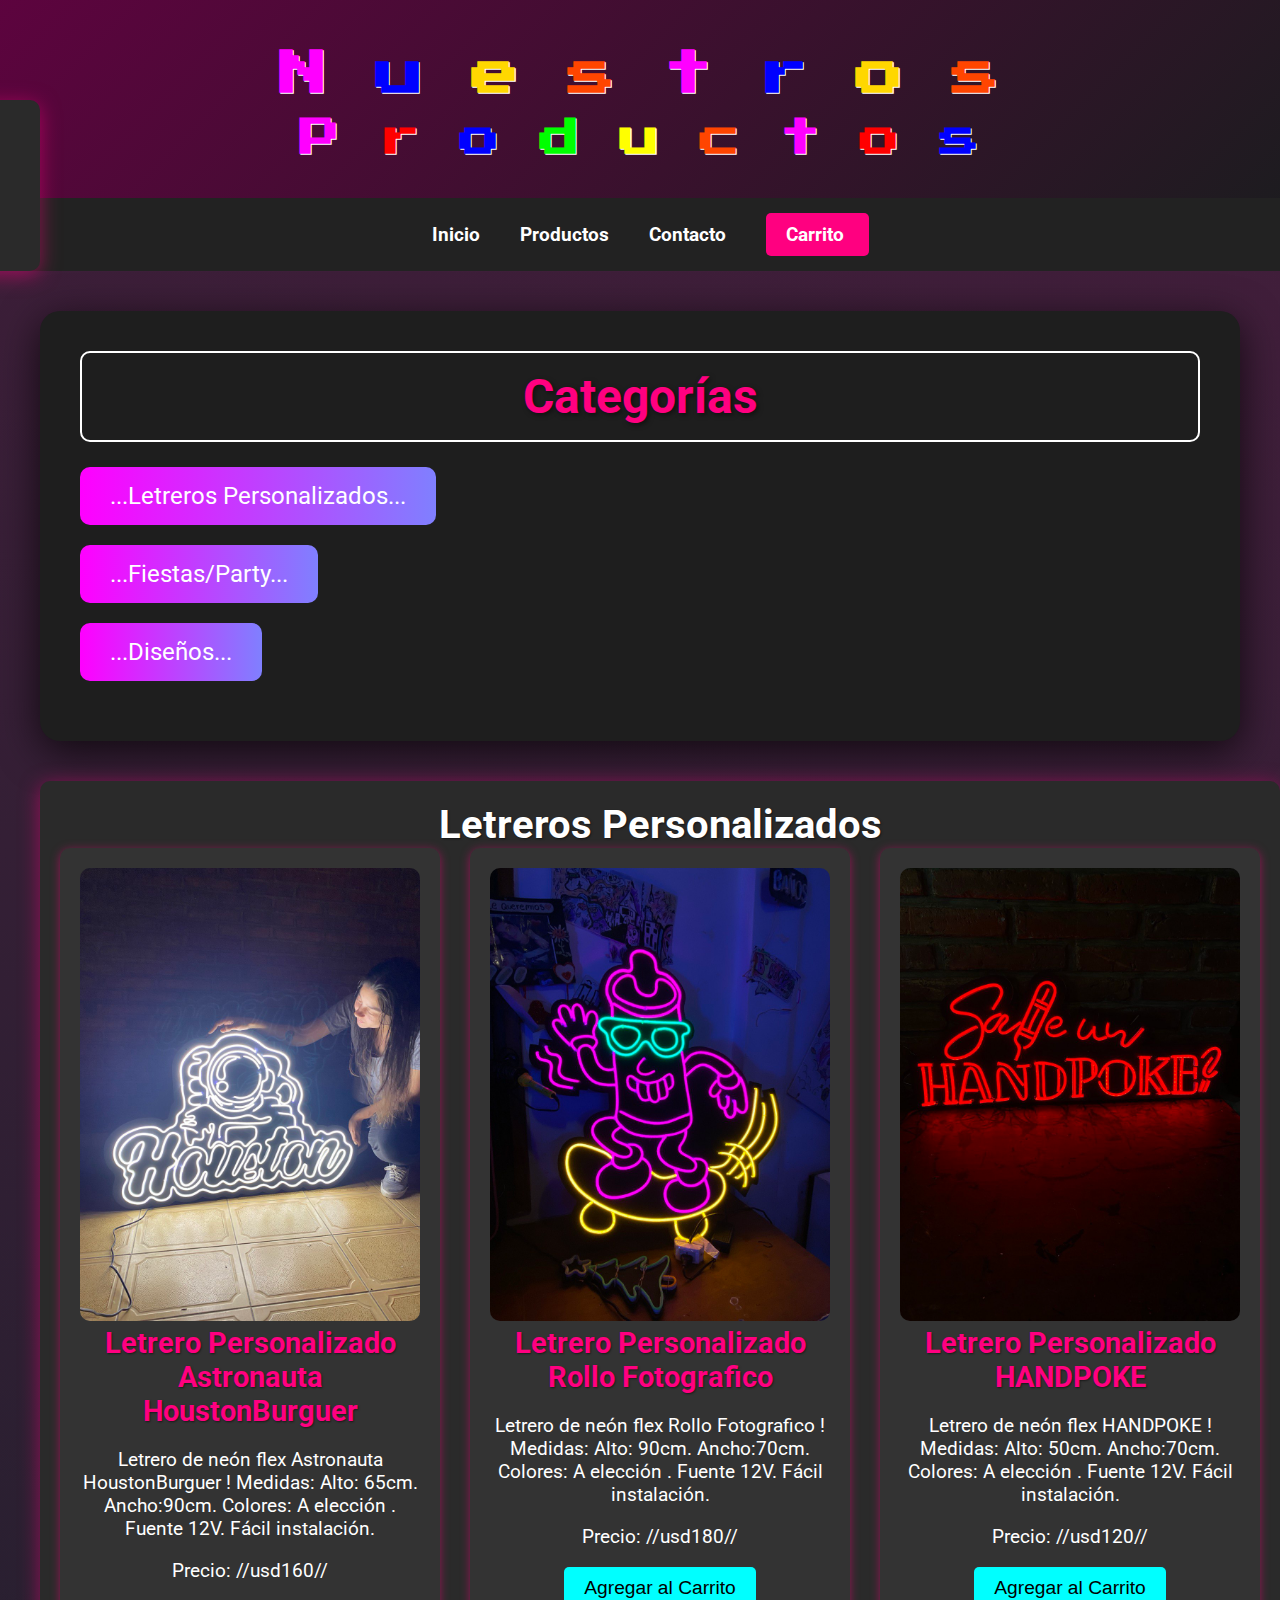
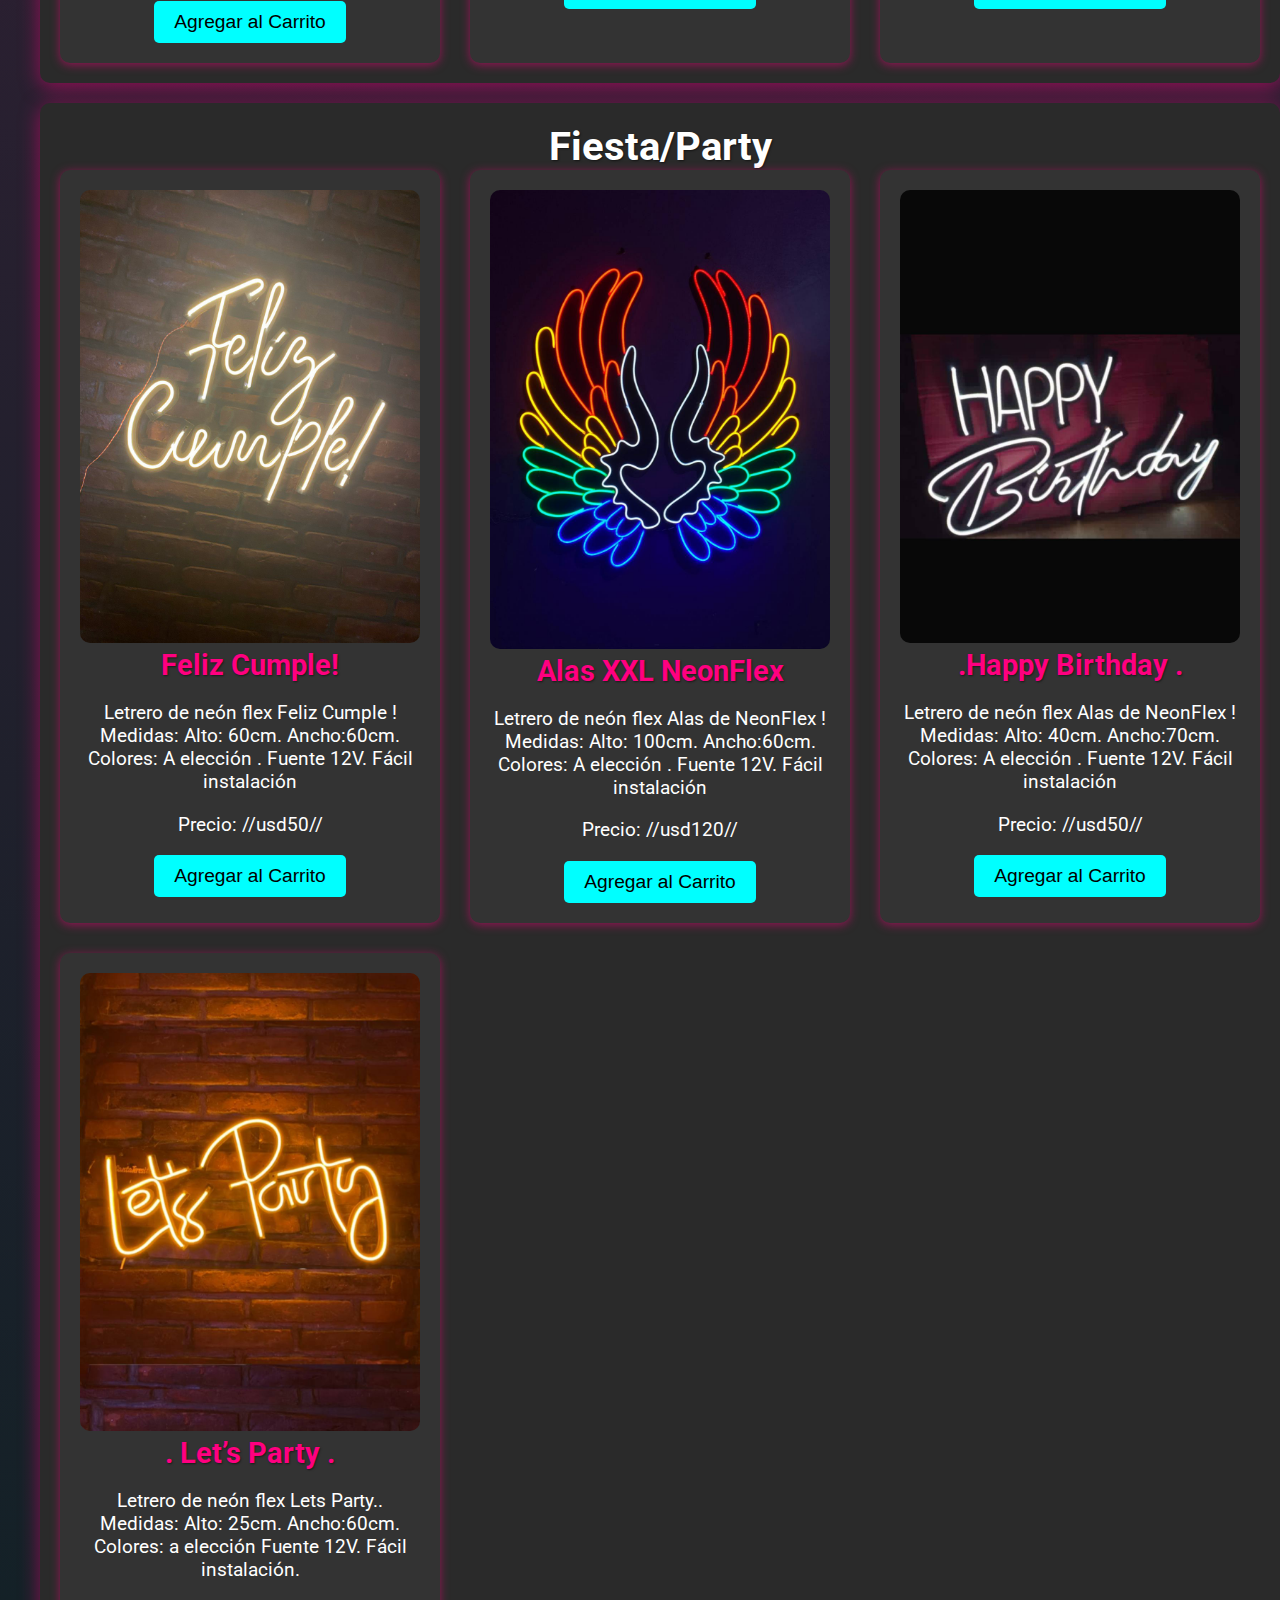
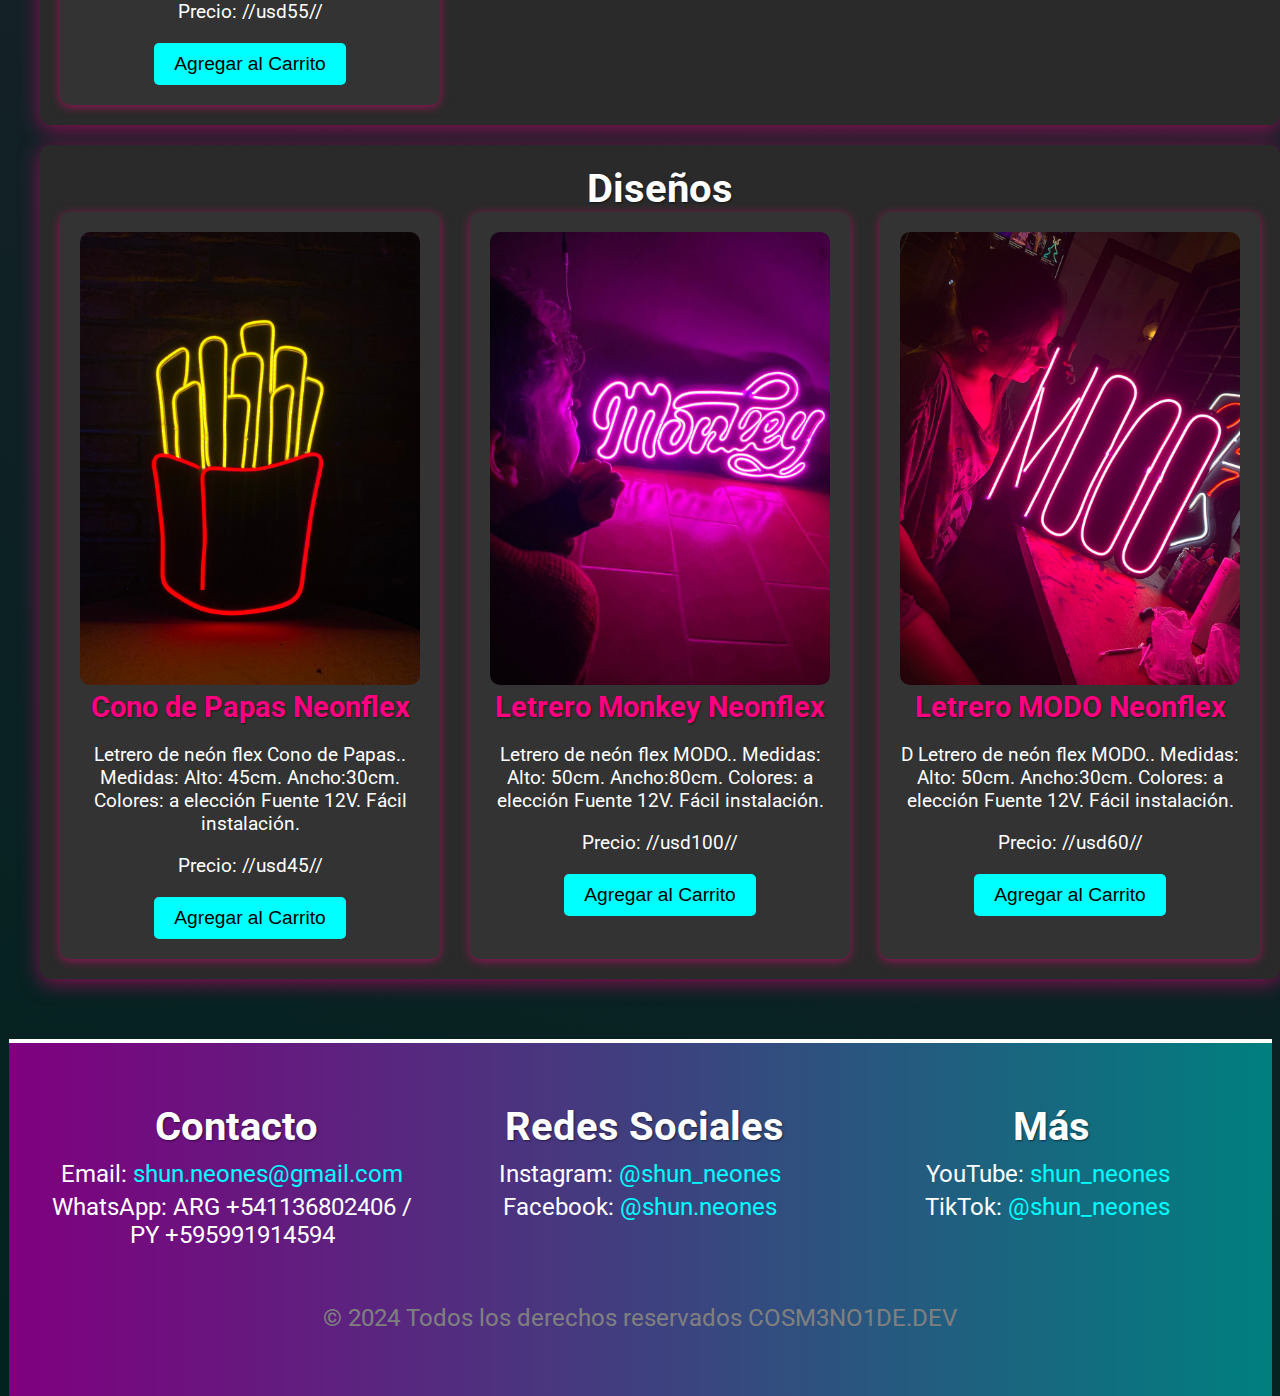
==== commit 8353ab6f: "mejoras css" ====
--- a/product.html
+++ b/product.html
@@ -49,7 +49,7 @@
             <ul>
                 <li><a href="#personalizados">...Letreros Personalizados...</a></li>
                 <li><a href="#stock">...Fiestas/Party...</a></li>
-                <li><a href="#neonflex">...Lámparas NeonFlex...</a></li>
+                <li><a href="#neonflex">...Diseños...</a></li>
             </ul>
         </div>
         <div class="products-section" id="personalizados">
@@ -57,82 +57,122 @@
             <div class="products">
                 <div class="product">
                     <img src="assets/photo_astro.jpg" alt="Letrero 1">
-                    <h3>Letrero Personalizado 1</h3>
-                    <p>Descripción del letrero personalizado 1.</p>
-                    <p>Precio: $100</p>
+                    <h3>Letrero Personalizado Astronauta HoustonBurguer</h3>
+                    <p>Letrero de neón flex Astronauta HoustonBurguer ! 
+                        Medidas: Alto: 65cm. Ancho:90cm. 
+                        Colores: A elección .
+                        
+                        Fuente 12V. Fácil instalación.</p>
+                    <p> Precio: //usd160//</p>
                     <button onclick="agregarAlCarrito('Letrero Personalizado 1', 100)">Agregar al Carrito</button>
                 </div>
                 <div class="product">
                     <img src="assets/photo_rollo.jpg" alt="Letrero 2">
-                    <h3>Letrero Personalizado 2</h3>
-                    <p>Descripción del letrero personalizado 2.</p>
-                    <p>Precio: $120</p>
+                    <h3>Letrero Personalizado Rollo Fotografico</h3>
+                    <p>Letrero de neón flex Rollo Fotografico ! 
+                        Medidas: Alto: 90cm. Ancho:70cm. 
+                        Colores: A elección .
+                        
+                        Fuente 12V. Fácil instalación.</p>
+                    <p> Precio: //usd180//</p>
                     <button onclick="agregarAlCarrito('Letrero Personalizado 2', 120)">Agregar al Carrito</button>
                 </div>
                 <div class="product">
                     <img src="assets/photo_handpoke.jpg" alt="Letrero 3">
-                    <h3>Letrero Personalizado 3</h3>
-                    <p>Descripción del letrero personalizado 3.</p>
-                    <p>Precio: $150</p>
+                    <h3>Letrero Personalizado HANDPOKE</h3>
+                    <p>Letrero de neón flex HANDPOKE ! 
+                        Medidas: Alto: 50cm. Ancho:70cm. 
+                        Colores: A elección .
+                        
+                        Fuente 12V. Fácil instalación.</p>
+                    <p> Precio: //usd120//</p>
                     <button onclick="agregarAlCarrito('Letrero Personalizado 3', 150)">Agregar al Carrito</button>
                 </div>
             </div>
         </div>
         <div class="products-section" id="stock">
-            <h2>Stock</h2>
+            <h2>Fiesta/Party</h2>
             <div class="products">
                 <div class="product">
                     <img src="assets//photo_FELIZ.jpg" alt="Producto 1">
-                    <h3>Producto en Stock 1</h3>
-                    <p>Descripción del producto en stock 1.</p>
-                    <p>Precio: $80</p>
+                    <h3>Feliz Cumple!  </h3>
+                    <p>Letrero de neón flex Feliz Cumple ! 
+                        Medidas: Alto: 60cm. Ancho:60cm. 
+                        Colores: A elección .
+                        
+                        Fuente 12V. Fácil instalación</p>
+                    <p> Precio: //usd50//</p>
                     <button onclick="agregarAlCarrito('Producto en Stock 1', 80)">Agregar al Carrito</button>
                 </div>
                 <div class="product">
                     <img src="assets/photo_ALASXXL4.jpg" alt="Producto 2">
-                    <h3>Producto en Stock 2</h3>
-                    <p>Descripción del producto en stock 2.</p>
-                    <p>Precio: $90</p>
+                    <h3>Alas XXL NeonFlex</h3>
+                    <p> Letrero de neón flex Alas de NeonFlex ! 
+                        Medidas: Alto: 100cm. Ancho:60cm. 
+                        Colores: A elección .
+                        
+                        Fuente 12V. Fácil instalación</p>
+                    <p> Precio: //usd120//</p>
                     <button onclick="agregarAlCarrito('Producto en Stock 2', 90)">Agregar al Carrito</button>
                 </div>
                 <div class="product">
                     <img src="assets/photo_hb.jpg" alt="Producto 3">
-                    <h3>Producto en Stock 3</h3>
-                    <p>Descripción del producto en stock 3.</p>
-                    <p>Precio: $90</p>
+                    <h3>.Happy Birthday .</h3>
+                    <p> Letrero de neón flex Alas de NeonFlex ! 
+                        Medidas: Alto: 40cm. Ancho:70cm. 
+                        Colores: A elección .
+                        
+                        Fuente 12V. Fácil instalación</p>
+                    <p> Precio: //usd50//</p>
                     <button onclick="agregarAlCarrito('Producto en Stock 3', 90)">Agregar al Carrito</button>
                 </div>
                 <div class="product">
                     <img src="assets/photo_lp1.jpg" alt="Producto 3">
-                    <h3>Producto en Stock 3</h3>
-                    <p>Descripción del producto en stock 3.</p>
-                    <p>Precio: $90</p>
+                    <h3>. Let’s Party  .</h3>
+                    <p> Letrero de neón flex Lets Party.. 
+                        Medidas: Alto: 25cm. Ancho:60cm. 
+                        Colores: a elección 
+                        
+                        Fuente 12V. Fácil instalación.</p>
+                    <p> Precio: //usd55//</p>
                     <button onclick="agregarAlCarrito('Producto en Stock 3', 90)">Agregar al Carrito</button>
                 </div>
             </div>
         </div>
         <div class="products-section" id="neonflex">
-            <h2>Lámparas NeonFlex</h2>
+            <h2>Diseños</h2>
             <div class="products">
                 <div class="product">
                     <img src="assets/photo_conopapas.jpg" alt="Lámpara NeonFlex 1">
-                    <h3>Lámpara NeonFlex 1</h3>
-                    <p>Descripción de la lámpara NeonFlex 1.</p>
-                    <p>Precio: $200</p>
+                    <h3>Cono de Papas Neonflex</h3>
+                    <p> Letrero de neón flex Cono de Papas.. 
+                        Medidas: Alto: 45cm. Ancho:30cm. 
+                        Colores: a elección 
+                        
+                        Fuente 12V. Fácil instalación.</p>
+                    <p> Precio: //usd45//</p>
                     <button onclick="agregarAlCarrito('Lámpara NeonFlex 1', 200)">Agregar al Carrito</button>
                 </div>
                 <div class="product">
                     <img src="assets/photo_monkey.jpg" alt="Lámpara NeonFlex 2">
-                    <h3>Lámpara NeonFlex 2</h3>
-                    <p>Descripción de la lámpara NeonFlex 2.</p>
-                    <p>Precio: $250</p>
+                    <h3>Letrero Monkey Neonflex</h3>
+                    <p> Letrero de neón flex MODO.. 
+                        Medidas: Alto: 50cm. Ancho:80cm. 
+                        Colores: a elección 
+                        
+                        Fuente 12V. Fácil instalación.</p>
+                    <p> Precio: //usd100//</p>
                     <button onclick="agregarAlCarrito('Lámpara NeonFlex 2', 250)">Agregar al Carrito</button>
                 </div>
                 <div class="product">
                     <img src="assets/photo_modo.jpg" alt="Lámpara NeonFlex 2">
-                    <h3>Lámpara NeonFlex 2</h3>
-                    <p>Descripción de la lámpara NeonFlex 2.</p>
-                    <p>Precio: $250</p>
+                    <h3>Letrero MODO Neonflex</h3>
+                    <p>D Letrero de neón flex MODO.. 
+                        Medidas: Alto: 50cm. Ancho:30cm. 
+                        Colores: a elección 
+                        
+                        Fuente 12V. Fácil instalación.</p>
+                    <p> Precio: //usd60//</p>
                     <button onclick="agregarAlCarrito('Lámpara NeonFlex 2', 250)">Agregar al Carrito</button>
                 </div>
             </div>
@@ -144,20 +184,20 @@
         <p id="total-price">Total: $0</p>
         <button class="checkout-btn" onclick="realizarCompra()">Realizar Compra</button>
     </div>
-    <footer>
+    <footer class="footer">
         <div class="footer-content">
             <div class="footer-section">
-                <h3>Contacto</h3>
+                <h3><i class="fas fa-envelope"></i> Contacto</h3>
                 <p>Email: <a href="mailto:shun.neones@gmail.com">shun.neones@gmail.com</a></p>
                 <p>WhatsApp: ARG +541136802406 / PY +595991914594</p>
             </div>
             <div class="footer-section">
-                <h3>Redes Sociales</h3>
+                <h3><i class="fab fa-instagram"></i> Redes Sociales</h3>
                 <p>Instagram: <a href="https://instagram.com/shun_neones">@shun_neones</a></p>
-                <p>Facebook: <a href="https://facebook.com/shun.neones">@shun_neones</a></p>
+                <p>Facebook: <a href="https://facebook.com/shun.neones">@shun.neones</a></p>
             </div>
             <div class="footer-section">
-                <h3>Más</h3>
+                <h3><i class="fab fa-youtube"></i> Más</h3>
                 <p>YouTube: <a href="https://youtube.com/shun_neones">shun_neones</a></p>
                 <p>TikTok: <a href="https://www.tiktok.com/@shun_neones">@shun_neones</a></p>
             </div>
@@ -166,6 +206,8 @@
             <p>&copy; 2024 Todos los derechos reservados COSM3NO1DE.DEV</p>
         </div>
     </footer>
-    <script src="script.js"></script> <!-- Enlace al archivo JS -->
+<!-- Incluir el script de Square y tu propio script al final del <body> -->
+    <script src="https://js.squareup.com/v2/paymentform"></script>
+    <script src="script.js"></script> <!-- Asegúrate de que esta ruta sea correcta -->
 </body>
 </html>--- a/stylesp.css
+++ b/stylesp.css
@@ -3,7 +3,7 @@
     font-family: 'Roboto', sans-serif;
     margin: 0;
     padding: 0;
-    background-color: #121212; /* Fondo oscuro */
+    background: linear-gradient(195deg, #441e3c, #01221f);
     color: #ffffff; /* Texto blanco */
     display: flex;
     flex-direction: column;
@@ -236,7 +236,7 @@
 }
 
 .product:hover {
-    transform: scale(1.05); /* Efecto de aumento */
+    transform: scale(1.2); /* Efecto de aumento */
     box-shadow: 0 4px 20px rgba(255, 0, 128, 0.8); /* Sombra brillante al pasar el ratón */
 }
 
@@ -404,76 +404,127 @@
         margin: 10px 0; /* Margen vertical en móviles */
     }
 }
-
-/* Media Queries for Responsiveness */
-@media (max-width: 700px) {
-    h1.title {
-        font-size: 1.5rem; /* Tamaño de fuente más pequeño en móviles */
-    }
-
-    h2.subtitle {
-        font-size: 1.0rem; /* Tamaño de fuente más pequeño en móviles */
-    }
-
-    nav a {
-        font-size: 1rem; /* Tamaño de fuente más pequeño en móviles */
-    }
-
-    .products-title {
-        font-size: 2rem; /* Tamaño de fuente más pequeño en móviles */
-    }
-
-    .product h3 {
-        font-size: 1.5rem; /* Tamaño de fuente más pequeño en móviles */
-    }
-
-    button {
-        font-size: 1rem; /* Tamaño de fuente más pequeño en móviles */
-    }
-}
-
-
-/* Media Queries for Responsiveness */
-@media (max-width: 700px) {
-    .footer-section {
-        flex-basis: 100%; /* Secciones en una sola columna en móviles */
-        margin: 10px 0; /* Menos margen en móviles */
-    }
-}
-
-/* Media Queries for Responsiveness */
-@media (max-width: 500px) {
-    h1.title {
-        font-size: 3rem; /* Tamaño de fuente más pequeño en móviles */
-    }
-
-    h2.subtitle {
-        font-size: 1.5rem; /* Tamaño de fuente más pequeño en móviles */
-    }
-
-    nav a {
-        font-size: 1rem; /* Tamaño de fuente más pequeño en móviles */
-    }
-
-    .products-title {
-        font-size: 2rem; /* Tamaño de fuente más pequeño en móviles */
-    }
-
-    .product h3 {
-        font-size: 1.5rem; /* Tamaño de fuente más pequeño en móviles */
-    }
-
-    button {
-        font-size: 1rem; /* Tamaño de fuente más pequeño en móviles */
-    }
-}
-
-@media (max-width: 480px) {
-    .product {
-        padding: 10px; /* Menos padding en móviles */
-    }
-
-    button {
-        padding: 8px 16px; /* Menos padding en móviles */
+/* Estilos para dispositivos móviles */
+@media only screen and (max-width: 600px) {
+    .footer {
+        padding: 20px 10px; /* Menos padding en móviles */
+    }
+
+    .footer-section h3 {
+        font-size: 1.5rem; /* Tamaño de fuente más pequeño */
+    }
+
+    .footer-section p {
+        font-size: 1rem; /* Tamaño de fuente más pequeño */
+    }
+
+    .footer-section a {
+        font-size: 1rem; /* Tamaño de fuente más pequeño */
+    }
+}
+
+/* Estilos para tabletas */
+@media only screen and (min-width: 601px) and (max-width: 900px) {
+    .footer {
+        padding: 30px 15px; /* Padding moderado para tabletas */
+    }
+
+    .footer-section h3 {
+        font-size: 2rem; /* Tamaño de fuente moderado */
+    }
+
+    .footer-section p {
+        font-size: 1.2rem; /* Tamaño de fuente moderado */
+    }
+
+    .footer-section a {
+        font-size: 1.2rem; /* Tamaño de fuente moderado */
+    }
+}
+
+/* Estilos para pantallas grandes (PC) */
+@media only screen and (min-width: 901px) {
+    .footer {
+        padding: 40px 20px; /* Padding para pantallas grandes */
+    }
+
+    .footer-section h3 {
+        font-size: 2.5rem; /* Tamaño de fuente grande */
+    }
+
+    .footer-section p {
+        font-size: 1.5rem; /* Tamaño de fuente grande */
+    }
+
+    .footer-section a {
+        font-size: 1.5rem; /* Tamaño de fuente grande */
+    }
+}
+/* Estilos generales para los títulos */
+h1, h2, h3 {
+    margin: 0; /* Eliminar márgenes predeterminados */
+    text-align: center; /* Centrar los títulos */
+    text-shadow: 1px 1px 2px rgba(0, 0, 0, 0.5); /* Sombra de texto para mejorar la legibilidad */
+}
+
+/* Estilos para h1 */
+h1 {
+    font-size: 3rem; /* Tamaño de fuente grande para pantallas grandes */
+}
+
+/* Estilos para h2 */
+h2 {
+    font-size: 2.5rem; /* Tamaño de fuente grande para pantallas grandes */
+}
+
+/* Estilos para h3 */
+h3 {
+    font-size: 2rem; /* Tamaño de fuente moderado para pantallas grandes */
+}
+
+/* Media Queries para Responsividad */
+
+/* Móviles (hasta 600px) */
+@media only screen and (max-width: 600px) {
+    h1 {
+        font-size: 2.5rem; /* Tamaño de fuente más pequeño para móviles */
+    }
+
+    h2 {
+        font-size: 2rem; /* Tamaño de fuente más pequeño para móviles */
+    }
+
+    h3 {
+        font-size: 1.5rem; /* Tamaño de fuente más pequeño para móviles */
+    }
+}
+
+/* Tabletas (601px a 900px) */
+@media only screen and (min-width: 601px) and (max-width: 900px) {
+    h1 {
+        font-size: 2.8rem; /* Tamaño de fuente moderado para tabletas */
+    }
+
+    h2 {
+        font-size: 2.3rem; /* Tamaño de fuente moderado para tabletas */
+    }
+
+    h3 {
+        font-size: 1.8rem; /* Tamaño de fuente moderado para tabletas */
+    }
+}
+
+/* Pantallas Grandes (más de 900px) */
+@media only screen and (min-width: 901px) {
+    h1 {
+        font-size: 3rem; /* Tamaño de fuente grande para pantallas grandes */
+    }
+
+    h2 {
+        font-size: 2.5rem; /* Tamaño de fuente grande para pantallas grandes */
+    }
+
+    h3 {
+        font-size: 2rem; /* Tamaño de fuente moderado para pantallas grandes */
     }
 }